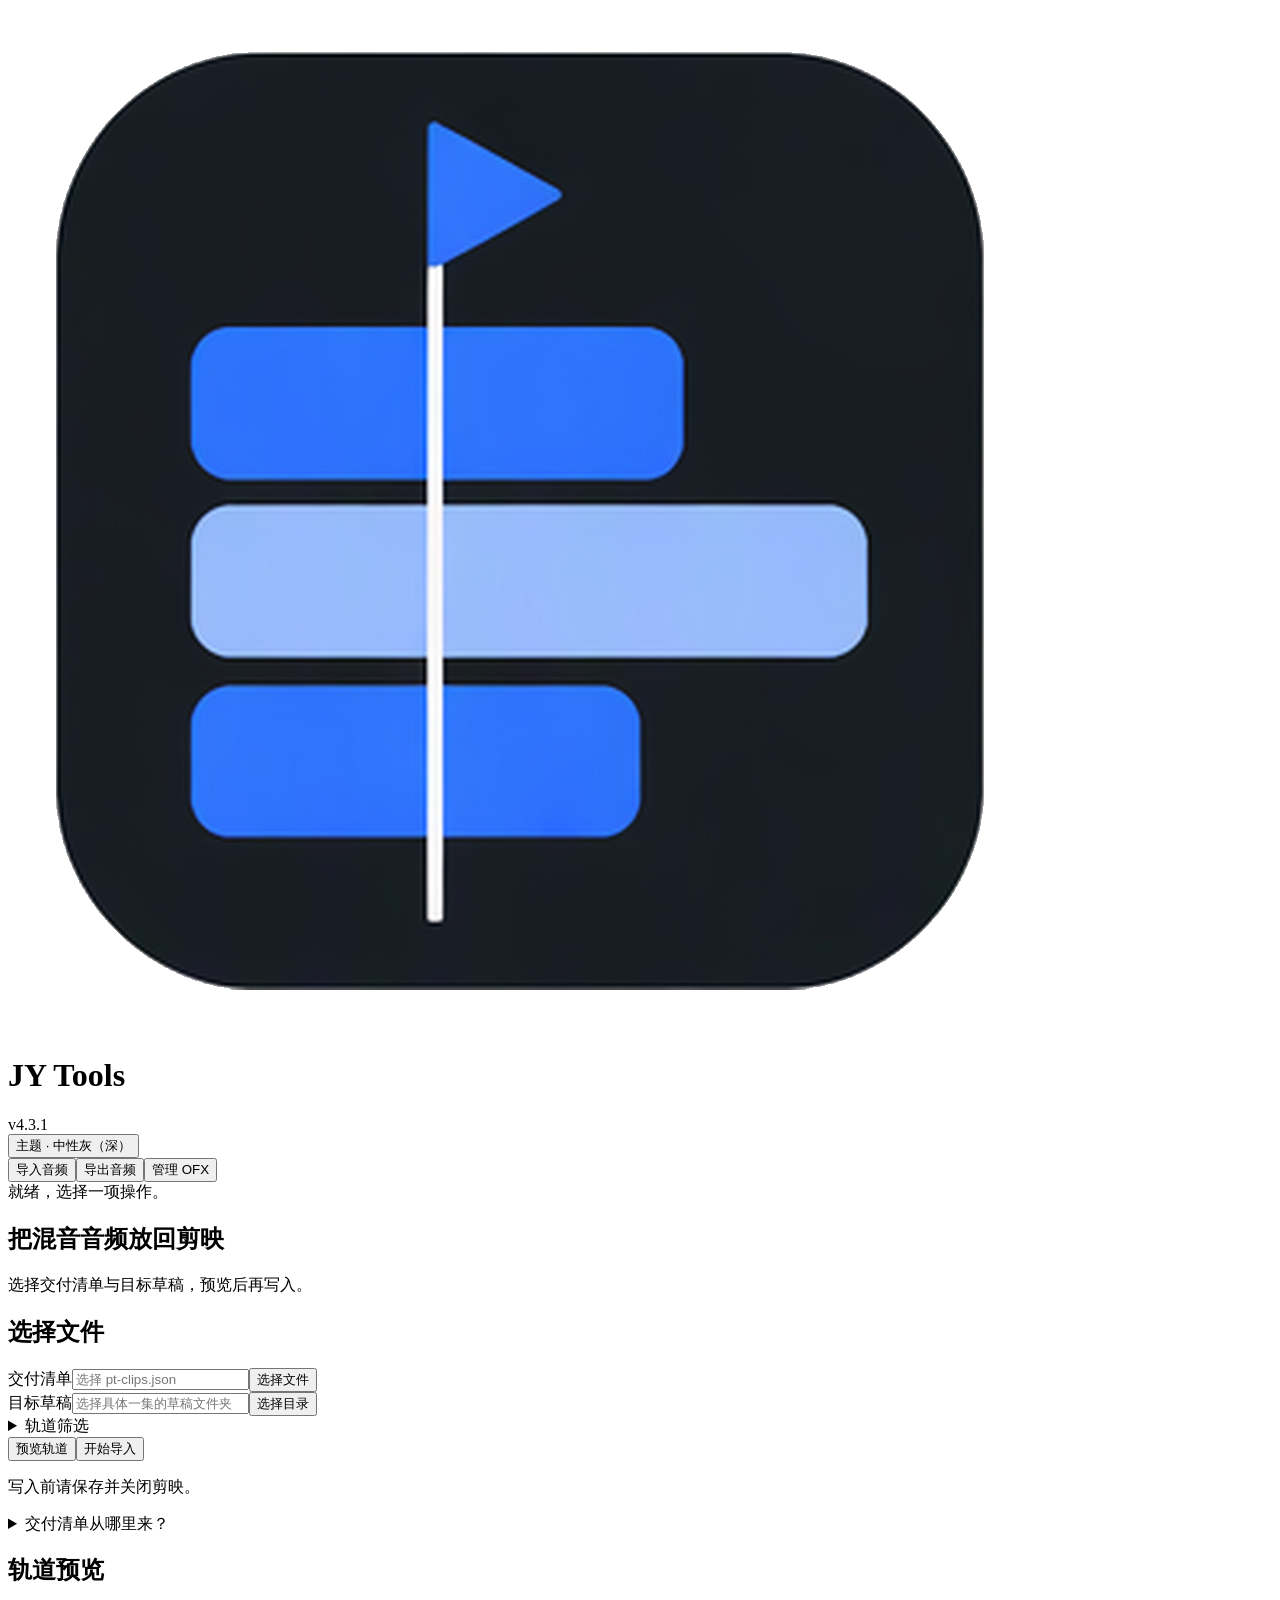
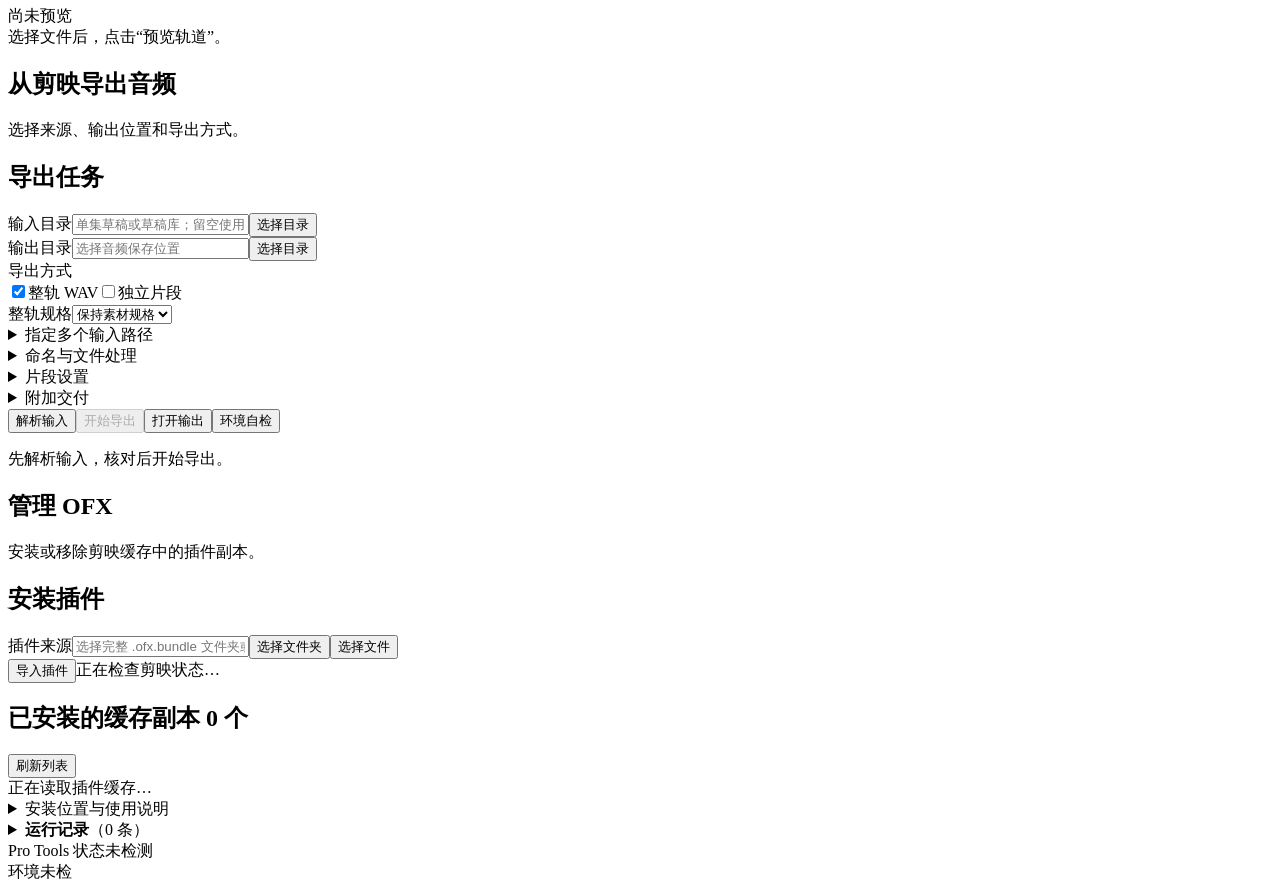
==== web/jy.html @ 899c9588 "chore: 应用内图标统一为 2026-11-11 新版 logo 资产" ====
<!DOCTYPE html>
<html lang="zh-CN" data-mode="dark" data-style="glass">
<head><meta charset="UTF-8"><meta name="viewport" content="width=device-width, initial-scale=1"><title>JY Tools</title>
<link rel="icon" href="assets/logos/j.ico"><link rel="stylesheet" href="assets/style.css"><link rel="stylesheet" href="assets/rename-apple.css"><link rel="stylesheet" href="assets/jy-workbench.css"></head>
<body class="re-apple-ui jy-calm-ui">
<div class="blob b1"></div><div class="blob b2"></div><div class="blob b3"></div>
<header class="hero"><img class="logo brand-mark" src="assets/logos/j.png" alt=""><h1>JY Tools</h1><span class="ver">v4.3.1</span><div class="spacer"></div><button type="button" class="mode-sw" id="modeSw">主题 · <span id="modeLabel">中性灰（深）</span></button></header>
<nav class="tabs naming-nav" aria-label="工具导航"><button type="button" class="tab on" id="tab-import">导入音频</button><button type="button" class="tab" id="tab-export">导出音频</button><span class="nav-gap spacer"></span><button type="button" class="tab auxiliary" id="tab-ofx">管理 OFX</button></nav>
<main>
<div class="task-status" id="taskStatus" role="status" aria-live="polite">就绪，选择一项操作。</div>
<div class="warn" id="warnBar" style="display:none">环境存在缺项，请展开运行记录查看自检结果。</div>
<section class="page on" id="page-import">
<div class="page-heading"><h2>把混音音频放回剪映</h2><p>选择交付清单与目标草稿，预览后再写入。</p></div>
<div class="cols jy-import-grid"><section class="card"><h2>选择文件</h2>
<div class="field"><label for="impJson">交付清单</label><input type="text" id="impJson" placeholder="选择 pt-clips.json"><button class="btn ghost sm" id="impBrowseJson">选择文件</button></div>
<div class="field"><label for="impDraft">目标草稿</label><input type="text" id="impDraft" placeholder="选择具体一集的草稿文件夹"><button class="btn ghost sm" id="impBrowseDraft">选择目录</button></div>
<details class="jy-options"><summary>轨道筛选</summary><div class="field"><label for="impOnly">指定轨道</label><input type="text" id="impOnly" placeholder="留空导入全部；多个轨名用逗号分隔"></div><label class="check"><input type="checkbox" id="impKeepAux"><span>同时导入辅助轨</span></label></details>
<div class="action-toolbar"><button class="btn ghost" id="btnImpPreview">预览轨道</button><button class="btn primary" id="btnImpRun">开始导入</button></div>
<p class="note">写入前请保存并关闭剪映。</p>
<details class="jy-help"><summary>交付清单从哪里来？</summary><p>在 Pro Tools 工具箱生成交付包，使用其中的 pt-clips.json 和音频目录。这里读取已有清单，预览本身不要求 Pro Tools 在线。</p></details>
</section><section class="card"><h2>轨道预览</h2><div id="impInfo" class="note">尚未预览</div><div class="tbl-wrap" id="impTracks"><div class="empty">选择文件后，点击“预览轨道”。</div></div></section></div>
</section>
<section class="page" id="page-export">
<div class="page-heading"><h2>从剪映导出音频</h2><p>选择来源、输出位置和导出方式。</p></div>
<section class="card jy-export-form"><h2>导出任务</h2>
<div class="field"><label for="expInput">输入目录</label><input type="text" id="expInput" placeholder="单集草稿或草稿库；留空使用默认位置"><button class="btn ghost sm" id="expBrowseInput">选择目录</button></div>
<div class="field"><label for="expOut">输出目录</label><input type="text" id="expOut" placeholder="选择音频保存位置"><button class="btn ghost sm" id="expBrowseOut">选择目录</button></div>
<div class="field"><label>导出方式</label><div class="jy-mode-options"><label class="check"><input type="checkbox" id="mdTracks" checked><span>整轨 WAV</span></label><label class="check"><input type="checkbox" id="mdClips"><span>独立片段</span></label></div></div>
<div class="field" data-export-feature="tracks"><label for="expSpec">整轨规格</label><select id="expSpec"><option value="keep">保持素材规格</option></select></div>
<details class="jy-options"><summary>指定多个输入路径</summary><textarea id="expPaths" rows="3" aria-label="多个输入路径" placeholder="每行一个草稿文件夹或音视频文件；填写后优先使用这些路径"></textarea></details>
<details class="jy-options"><summary>命名与文件处理</summary>
<div class="field" data-export-feature="tracks"><label for="expTrackTpl">整轨命名</label><input type="text" id="expTrackTpl" value="{项目名}_{轨道名}"></div>
<div class="field"><label for="expRemarks">命名备注</label><input type="text" id="expRemarks" placeholder="可选，写入命名模板中的备注"></div>
<div class="field"><label for="expConflict">文件重名</label><select id="expConflict"><option value="rename">自动重命名，保留两份</option><option value="cover">覆盖同名文件</option><option value="skip">跳过</option></select></div>
<label class="check"><input type="checkbox" id="expVideoTracks" checked><span>提取视频原声</span></label><label class="check"><input type="checkbox" id="expSkipExisting"><span>跳过上轮已导出的草稿</span></label>
</details>
<details class="jy-options" data-export-feature="clips"><summary>片段设置</summary><div class="field"><label for="expFmt">音频格式</label><select id="expFmt"><option value="wav">WAV</option><option value="mp3">MP3</option></select><select id="expBitrate" aria-label="MP3码率"><option>320</option><option>256</option><option>192</option><option>128</option></select></div><div class="field"><label for="expClipType">素材分类</label><input type="text" id="expClipType" placeholder="自动判定，或填写 DX / FX / MX"></div><label class="check"><input type="checkbox" id="expDedupe" checked><span>同一素材的相同区段只输出一次</span></label></details>
<details class="jy-options"><summary>附加交付</summary><div data-export-feature="tracks"><label class="check"><input type="checkbox" id="expAaf"><span>同时生成 AAF</span></label><div class="field" data-export-feature="aaf"><label for="expAafMode">AAF媒体</label><select id="expAafMode"><option value="media">内嵌音频，并保留素材副本</option><option value="embed">内嵌音频，不保留额外副本</option></select></div><label class="check"><input type="checkbox" id="expSplit"><span>按视频片段分包</span></label><div class="field" data-export-feature="split"><label for="expSplitTpl">分包命名</label><input type="text" id="expSplitTpl" value="{视频名}"></div></div><label class="check"><input type="checkbox" id="expSubs"><span>导出字幕</span></label><p class="note">每个视频片段各一个包；不自动判定剧集边界。</p></details>
<div class="action-toolbar"><button class="btn ghost" id="btnPhase1">解析输入</button><button class="btn primary" id="btnExportRun" disabled>开始导出</button><span class="spacer"></span><button class="btn ghost sm" id="btnOpenOut">打开输出</button><button class="btn ghost sm" id="btnEnvCheck">环境自检</button></div><p class="note" id="exportHint">先解析输入，核对后开始导出。</p>
<div id="pendingBox" style="display:none"><h2>补充分包名称</h2><p id="pendingHint" class="note"></p><div id="pendingList"></div><button class="btn primary" id="btnPendingOk">确认名称并导出</button></div>
</section></section>
<section class="page" id="page-ofx"><div class="page-heading"><h2>管理 OFX</h2><p>安装或移除剪映缓存中的插件副本。</p></div>
<section class="card"><h2>安装插件</h2><div class="field"><label for="ofxSource">插件来源</label><input type="text" id="ofxSource" placeholder="选择完整 .ofx.bundle 文件夹或 .ofx 文件"><button class="btn ghost sm" id="ofxBrowseBundle">选择文件夹</button><button class="btn ghost sm" id="ofxBrowseFile">选择文件</button></div><div class="action-toolbar"><button class="btn primary" id="btnOfxInstall">导入插件</button><span class="note" id="ofxProcessState" role="status">正在检查剪映状态…</span></div></section>
<section class="card jy-plugin-section"><div class="jy-section-head"><h2>已安装的缓存副本 <span class="tag" id="ofxCount">0 个</span></h2><button class="btn ghost sm" id="btnOfxRefresh">刷新列表</button></div><div id="ofxList" class="jy-plugin-list"><div class="empty">正在读取插件缓存…</div></div><details class="jy-help"><summary>安装位置与使用说明</summary><p id="ofxRoot" class="jy-path"></p><button class="btn ghost sm" id="btnOfxOpenRoot">打开缓存目录</button><p>安装和删除前请保存并完全退出剪映。导入只复制插件，不运行插件代码；重启剪映后确认插件是否显示。若未显示，请使用剪映原生导入。</p><p>删除移入回收站，不删除源插件。已有工程中的对应效果可能提示缺失。</p></details></section></section>
<details class="logwrap jy-run-details" id="runDetails"><summary class="loghead"><b>运行记录</b><span class="cnt" id="logCnt">（0 条）</span></summary><div class="log" id="log"><div class="info">就绪。</div></div><div class="log-actions"><button class="btn ghost sm" id="btnClear">清空记录</button></div></details>
</main>
<footer class="status"><span id="ptStatusWrap"><span class="dot off" id="ptDot"></span><span id="ptText">Pro Tools 状态未检测</span></span><div class="spacer"></div><span class="badge" id="envBadge">环境未检</span></footer>
<dialog id="ofxDeleteDialog" aria-labelledby="ofxDeleteTitle"><h2 id="ofxDeleteTitle">移除插件？</h2><p id="ofxDeleteName"></p><p id="ofxDeletePath" class="jy-path"></p><p id="ofxDeleteSize" class="note"></p><p class="note">仅移除剪映缓存副本并移入回收站。已有工程中的该效果可能提示缺失。</p><div class="action-toolbar"><button class="btn ghost" id="ofxDeleteCancel">取消</button><button class="btn danger" id="ofxDeleteConfirm">移入回收站</button></div></dialog>
<div class="demo-tip" id="demoTip" style="display:none">浏览器预览 · 文件操作请使用 EXE</div>
<script src="js/i18n.js"></script><script src="js/preferences.js"></script><script src="js/jy.js"></script><script src="js/glass-tuner.js"></script>
</body></html>
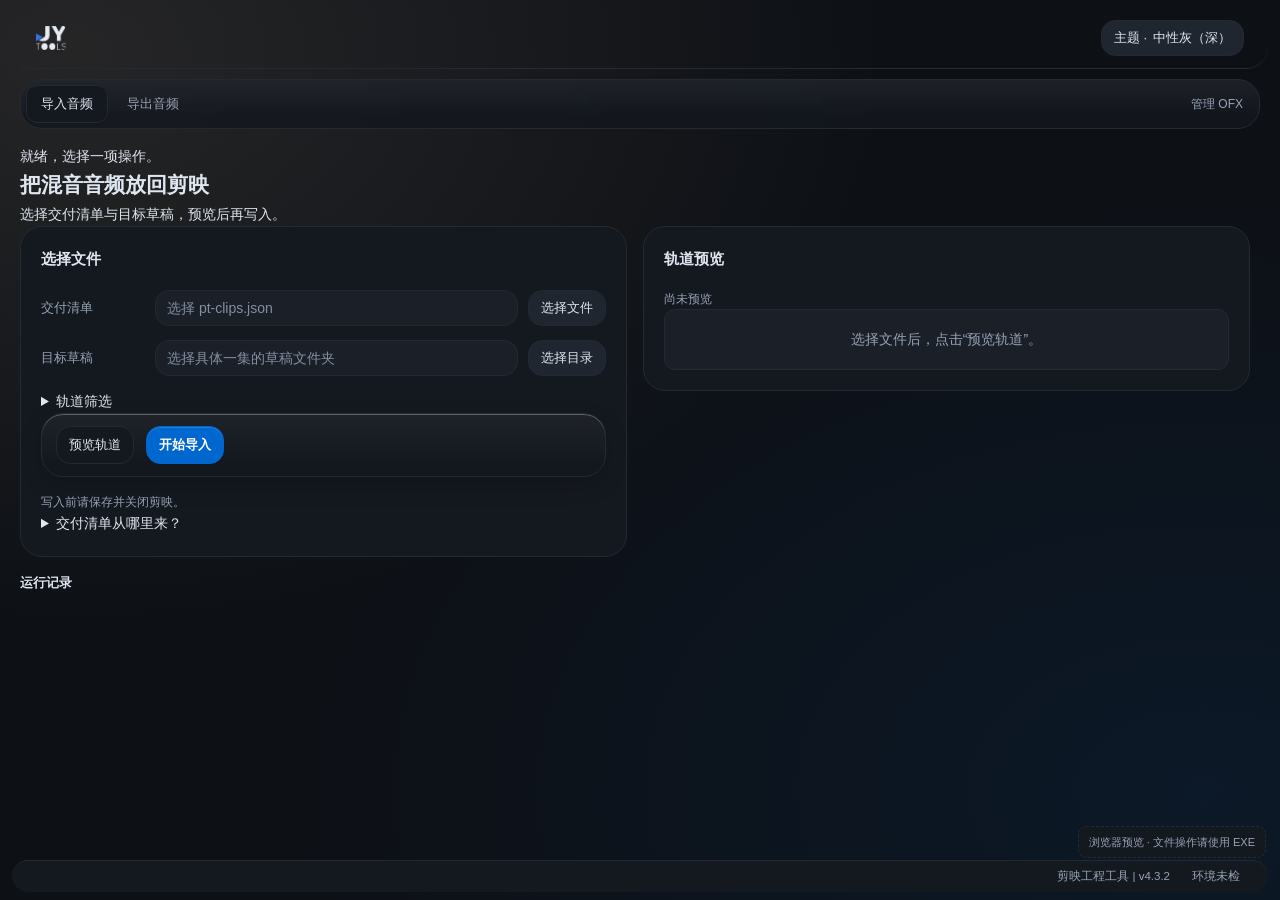
==== commit a3011698: "feat(web): 三工具页品牌与文案同步，shell/打包脚本更新" ====
--- a/web/jy.html
+++ b/web/jy.html
@@ -1,10 +1,10 @@
 <!DOCTYPE html>
 <html lang="zh-CN" data-mode="dark" data-style="glass">
-<head><meta charset="UTF-8"><meta name="viewport" content="width=device-width, initial-scale=1"><title>JY Tools</title>
-<link rel="icon" href="assets/logos/j.ico"><link rel="stylesheet" href="assets/style.css"><link rel="stylesheet" href="assets/rename-apple.css"><link rel="stylesheet" href="assets/jy-workbench.css"></head>
+<head><meta charset="UTF-8"><meta name="viewport" content="width=device-width, initial-scale=1"><title>剪映工程工具</title>
+<link rel="icon" href="assets/icons/jy/app.ico"><link rel="stylesheet" href="assets/style.css"><link rel="stylesheet" href="assets/rename-apple.css"><link rel="stylesheet" href="assets/jy-workbench.css"></head>
 <body class="re-apple-ui jy-calm-ui">
 <div class="blob b1"></div><div class="blob b2"></div><div class="blob b3"></div>
-<header class="hero"><img class="logo brand-mark" src="assets/logos/j.png" alt=""><h1>JY Tools</h1><span class="ver">v4.3.1</span><div class="spacer"></div><button type="button" class="mode-sw" id="modeSw">主题 · <span id="modeLabel">中性灰（深）</span></button></header>
+<header class="hero"><img class="logo brand-mark" src="assets/branding/brand.png" alt="JY Tools"><div class="spacer"></div><button type="button" class="mode-sw" id="modeSw">主题 · <span id="modeLabel">中性灰（深）</span></button></header>
 <nav class="tabs naming-nav" aria-label="工具导航"><button type="button" class="tab on" id="tab-import">导入音频</button><button type="button" class="tab" id="tab-export">导出音频</button><span class="nav-gap spacer"></span><button type="button" class="tab auxiliary" id="tab-ofx">管理 OFX</button></nav>
 <main>
 <div class="task-status" id="taskStatus" role="status" aria-live="polite">就绪，选择一项操作。</div>
@@ -44,7 +44,7 @@
 <section class="card jy-plugin-section"><div class="jy-section-head"><h2>已安装的缓存副本 <span class="tag" id="ofxCount">0 个</span></h2><button class="btn ghost sm" id="btnOfxRefresh">刷新列表</button></div><div id="ofxList" class="jy-plugin-list"><div class="empty">正在读取插件缓存…</div></div><details class="jy-help"><summary>安装位置与使用说明</summary><p id="ofxRoot" class="jy-path"></p><button class="btn ghost sm" id="btnOfxOpenRoot">打开缓存目录</button><p>安装和删除前请保存并完全退出剪映。导入只复制插件，不运行插件代码；重启剪映后确认插件是否显示。若未显示，请使用剪映原生导入。</p><p>删除移入回收站，不删除源插件。已有工程中的对应效果可能提示缺失。</p></details></section></section>
 <details class="logwrap jy-run-details" id="runDetails"><summary class="loghead"><b>运行记录</b><span class="cnt" id="logCnt">（0 条）</span></summary><div class="log" id="log"><div class="info">就绪。</div></div><div class="log-actions"><button class="btn ghost sm" id="btnClear">清空记录</button></div></details>
 </main>
-<footer class="status"><span id="ptStatusWrap"><span class="dot off" id="ptDot"></span><span id="ptText">Pro Tools 状态未检测</span></span><div class="spacer"></div><span class="badge" id="envBadge">环境未检</span></footer>
+<footer class="status"><div class="spacer"></div><span class="status-version">剪映工程工具 | v4.3.2</span><span class="badge" id="envBadge">环境未检</span></footer>
 <dialog id="ofxDeleteDialog" aria-labelledby="ofxDeleteTitle"><h2 id="ofxDeleteTitle">移除插件？</h2><p id="ofxDeleteName"></p><p id="ofxDeletePath" class="jy-path"></p><p id="ofxDeleteSize" class="note"></p><p class="note">仅移除剪映缓存副本并移入回收站。已有工程中的该效果可能提示缺失。</p><div class="action-toolbar"><button class="btn ghost" id="ofxDeleteCancel">取消</button><button class="btn danger" id="ofxDeleteConfirm">移入回收站</button></div></dialog>
 <div class="demo-tip" id="demoTip" style="display:none">浏览器预览 · 文件操作请使用 EXE</div>
 <script src="js/i18n.js"></script><script src="js/preferences.js"></script><script src="js/jy.js"></script><script src="js/glass-tuner.js"></script>
--- a/web/assets/style.css
+++ b/web/assets/style.css
@@ -0,0 +1,299 @@
+/* H v4.2.0: 制作结算台同源主题与液态玻璃，单一材质。 */
+:root[data-mode="dark"]{color-scheme:dark;--bg:#0d1015;--backdrop:#0d1015;--surface:#14181f;--border:#242a34;--fg:#dfe6f0;--dim:#97a3b6;--faint:#6b7788;--head:#14181f;--sel:#20262f;--log:#14181f;--input:#1a1f28;--accent:#b6bdc9;--accent-d:#b6bdc9;--accent-border:#b6bdc9;--blue:#b6bdc9;--red:#ef9696;--green:#93c9ae;--win-border:#242a34;--glow:#d8c3a8;--btn-primary-fg:#0d1015;}
+:root[data-mode="claude"]{color-scheme:light;--bg:#f2efe8;--backdrop:#f2efe8;--surface:#faf8f4;--border:#d8d1c6;--fg:#25231f;--dim:#575149;--faint:#575149;--head:#faf8f4;--sel:#f0ece5;--log:#faf8f4;--input:#f0ece5;--accent:#80523f;--accent-d:#80523f;--accent-border:#80523f;--blue:#80523f;--red:#ab4740;--green:#287a54;--win-border:#d8d1c6;--glow:#a8694c;--btn-primary-fg:#fff;}
+:root[data-mode="warm"]{color-scheme:dark;--bg:#201d1b;--backdrop:#201d1b;--surface:#292523;--border:#443c36;--fg:#ede5de;--dim:#b3a79d;--faint:#b3a79d;--head:#292523;--sel:#302b28;--log:#292523;--input:#302b28;--accent:#c7aa95;--accent-d:#c7aa95;--accent-border:#c7aa95;--blue:#c7aa95;--red:#ef9696;--green:#93c9ae;--win-border:#443c36;--glow:#c7aa95;--btn-primary-fg:#201d1b;}
+:root[data-mode="ocean"]{color-scheme:dark;--bg:#1a222b;--backdrop:#1a222b;--surface:#232c36;--border:#3c4856;--fg:#e5edf5;--dim:#a0afbf;--faint:#a0afbf;--head:#232c36;--sel:#29323c;--log:#232c36;--input:#29323c;--accent:#afc1d5;--accent-d:#afc1d5;--accent-border:#afc1d5;--blue:#afc1d5;--red:#ef9696;--green:#93c9ae;--win-border:#3c4856;--glow:#afc1d5;--btn-primary-fg:#1a222b;}
+
+:root{--radius:22px;--btn-radius:999px;--btn-border:0;--btn-primary-bg:var(--accent);--card-bg:var(--surface);--card-border:1px solid var(--border);--card-shadow:none;--glass-blur:6px;--material-opacity:82%;--material-radius:22px;--material-edge:color-mix(in srgb,var(--fg) 16%,transparent);--material-shine:rgba(255,255,255,.28);--material-shade:rgba(10,18,30,.18);--material-shadow:inset 0 1px 0 var(--material-shine),inset 0 -1px 0 var(--material-shade),0 8px 24px rgba(0,0,0,.12);--material-clear:color-mix(in srgb,var(--surface) var(--material-opacity),transparent);--glass-blob-display:none}
+:root[data-mode="claude"]{--material-shine:rgba(255,255,255,.86);--material-shade:rgba(92,78,58,.10)}
+* { box-sizing:border-box; margin:0; padding:0; }
+html, body { height:100%; }
+body {
+  /* 09-30 阶段 0 修复：原来一行写两个颜色值 `var(--backdrop) var(--bg)`，
+     违反 CSS 简写规范（一行只能一个颜色值）→ 整条声明被浏览器丢弃，
+     body 一直是纯白 → 玻璃卡片糊在白底上完全看不出效果。 */
+  background:var(--backdrop); color:var(--fg);
+  font:15px/1.65 "Microsoft YaHei UI","Microsoft YaHei","Segoe UI",sans-serif;
+  display:flex; flex-direction:column; overflow:hidden;
+  transition:none;
+}
+.blob { display:var(--glass-blob-display, none); opacity:var(--blob-opacity, 1);
+        position:fixed; border-radius:50%;
+        filter:blur(42px); pointer-events:none; z-index:0; }
+.blob.b1 { width:240px; height:240px; top:6%; left:4%; background:var(--blob1); }
+.blob.b2 { width:200px; height:200px; top:40%; right:2%; background:var(--blob2); }
+.blob.b3 { width:220px; height:220px; bottom:-6%; left:30%; background:var(--blob3); }
+
+/* ① 头部卡 54px */
+header.hero { position:relative; z-index:1; display:flex; align-items:center; gap:12px;
+  height:54px; padding:0 16px; background:var(--head);
+  border-bottom:2px solid var(--accent); flex:none; }
+.hero .logo { width:30px; height:30px; border-radius:calc(var(--radius) / 2); background:var(--accent);
+  display:grid; place-items:center; color:var(--btn-primary-fg); font-weight:700; font-size:14px; }
+.hero h1 { font-size:16px; font-weight:700; letter-spacing:.3px; }
+.hero .ver { color:var(--dim); font-size:11.5px; margin-left:8px; }
+.hero .spacer { flex:1; }
+.seg { display:flex; border:1px solid var(--border); border-radius:calc(var(--btn-radius) + 2px);
+       overflow:hidden; background:var(--input); }
+.seg button { border:0; background:transparent; color:var(--dim); cursor:pointer;
+  padding:5px 12px; font:12px/1.4 inherit; transition:.15s; }
+.seg button.on { background:var(--accent); color:var(--btn-primary-fg); font-weight:600; }
+.seg button:not(.on):hover { color:var(--fg); background:var(--sel); }
+.mode-sw { display:flex; align-items:center; gap:6px; font-size:12px; color:var(--dim); cursor:pointer;
+  border:1px solid var(--border); border-radius:calc(var(--btn-radius) + 2px); padding:5px 10px; background:var(--input); }
+.mode-sw:hover { color:var(--fg); }
+
+/* ② 页签行 */
+nav.tabs { position:relative; z-index:1; display:flex; gap:4px; padding:8px 16px 0; flex:none; }
+nav.tabs .tab { padding:7px 16px; font-size:13px; color:var(--dim); cursor:pointer;
+  border:1px solid transparent; border-bottom:0; border-radius:calc(var(--radius) + 2px) calc(var(--radius) + 2px) 0 0; user-select:none; }
+nav.tabs .tab.on { background:var(--surface); color:var(--fg); font-weight:600;
+  border-color:var(--border); position:relative; top:1px; }
+nav.tabs .tab:not(.on):not(.lock):hover { color:var(--fg); background:var(--sel); }
+
+/* 主区 */
+main { position:relative; z-index:1; flex:1; overflow:auto; padding:14px 16px; }
+.page { display:none; } .page.on { display:block; }
+.warn { display:flex; align-items:center; gap:8px; background:#f6e3b4; color:#6b5310;
+  border:1px solid #e3c97a; border-radius:var(--radius); padding:8px 12px; margin-bottom:12px; font-size:12.5px; }
+:root:not([data-mode="claude"]) .warn { background:#3a3013; color:#e0c070; border-color:#5a4a1e; }
+.cols { display:grid; grid-template-columns:1.35fr 1fr; gap:14px; align-items:start; }
+.cols.eq { grid-template-columns:1fr 1fr; }
+.card { background:var(--card-bg); border:var(--card-border); border-radius:var(--radius);
+  box-shadow:var(--card-shadow); padding:14px 16px; position:relative; overflow:hidden; }
+.card h2 { font-size:14px; margin-bottom:10px; display:flex; align-items:center; gap:8px; }
+.card h2 .tag { font-size:10.5px; color:var(--faint); font-weight:400; }
+
+:root[data-style="glass"] .card { backdrop-filter:blur(var(--glass-blur, 10px)); -webkit-backdrop-filter:blur(var(--glass-blur, 10px)); }
+.inner { background:var(--input); border:1px solid var(--border); border-radius:calc(var(--radius) / 1.5); padding:10px 12px; }
+.field { display:flex; align-items:center; gap:10px; margin:10px 0; }
+.field label { width:110px; text-align:right; color:var(--dim); font-size:12.5px; flex:none; }
+.field input[type=text], .field select, .field textarea { flex:1; background:var(--input); color:var(--fg);
+  border:1px solid var(--border); border-radius:calc(var(--radius) / 1.5); padding:7px 10px;
+  font:12.5px/1.4 inherit; outline:none; min-width:0; }
+.field input[type=text]:focus, .field textarea:focus { border-color:var(--accent); }
+.field textarea { resize:vertical; font-family:inherit; }
+.btn { border:var(--btn-border); border-radius:var(--btn-radius); cursor:pointer;
+  padding:8px 16px; font:13px/1.4 inherit; transition:.15s; }
+.btn.primary { background:var(--btn-primary-bg); color:var(--btn-primary-fg); font-weight:600; }
+
+.btn.primary:hover { filter:brightness(1.07); }
+.btn.primary:active { transform:translateY(1px); }
+.btn.primary:disabled { opacity:.45; cursor:not-allowed; filter:none; }
+.btn.ghost { background:var(--input); color:var(--fg); border:1px solid var(--border); }
+.btn.ghost:hover { background:var(--sel); }
+.btn.danger { background:transparent; color:var(--red); border:1.5px solid var(--red); }
+.btn.sm { padding:5px 12px; font-size:12px; }
+.steps { counter-reset:s; }
+.steps li { list-style:none; counter-increment:s; display:flex; gap:8px; margin:6px 0; font-size:12.5px; color:var(--dim); }
+.steps li::before { content:counter(s); flex:none; width:18px; height:18px; border-radius:50%;
+  background:var(--accent); color:var(--btn-primary-fg); font-size:11px; display:grid; place-items:center; margin-top:2px; }
+.check { display:flex; align-items:center; gap:8px; margin:6px 0; font-size:12.5px; color:var(--dim); cursor:pointer; }
+.modes { display:grid; grid-template-columns:1fr 1fr; gap:4px; }
+.note { font-size:11.5px; color:var(--faint); margin-top:8px; }
+
+/* 表格（导出源列表 / 档案库 / re 页裸 table） */
+table.grid, .tbl-wrap table { width:100%; border-collapse:collapse; font-size:12.5px; }
+table.grid th, .tbl-wrap table th { text-align:left; color:var(--dim); font-weight:600; padding:6px 8px;
+  border-bottom:1px solid var(--border); white-space:nowrap; }
+table.grid td, .tbl-wrap table td { padding:5px 8px; border-bottom:1px solid var(--border); }
+table.grid tr:hover td, .tbl-wrap table tr:hover td { background:var(--sel); }
+table.grid tr.sel td { background:var(--sel); }
+/* 轨道/条目行（jy 页轨道预览等） */
+.trow { padding:6px 10px; font-size:12.5px; border-bottom:1px solid var(--border); }
+.trow:hover { background:var(--sel); }
+/* 计划表行状态（re 页 renderPlan 的 err/dim/ok） */
+.tbl-wrap tr.err td { color:var(--red); }
+.tbl-wrap tr.dim td { color:var(--faint); }
+.tbl-wrap tr.ok td { color:var(--fg); }
+.tbl-wrap { border:1px solid var(--border); border-radius:calc(var(--radius) / 1.5);
+  overflow:auto; max-height:300px; background:var(--input); }
+.search { background:var(--input); color:var(--fg); border:1px solid var(--border);
+  border-radius:calc(var(--radius) / 1.5); padding:6px 10px; font:12.5px/1.4 inherit; outline:none; width:220px; }
+.search:focus { border-color:var(--accent); }
+.empty { color:var(--faint); font-size:12.5px; padding:18px; text-align:center; }
+
+/* 日志区 */
+.logwrap { margin-top:14px; }
+.loghead { display:flex; align-items:center; gap:10px; margin-bottom:6px; }
+.loghead b { font-size:12.5px; }
+.loghead .cnt { color:var(--faint); font-size:11.5px; }
+.loghead .spacer { flex:1; }
+.log { background:var(--log); border:1px solid var(--border); border-radius:calc(var(--radius) / 1.5);
+  height:150px; overflow:auto; padding:8px 10px; font:11.5px/1.7 Consolas,"Courier New",monospace; color:var(--dim); }
+.log .ok { color:var(--green); } .log .err { color:var(--red); } .log .info { color:var(--blue); }
+.log-actions { display:flex; gap:8px; margin-top:8px; }
+
+/* 状态条 */
+footer.status { position:relative; z-index:1; flex:none; display:flex; align-items:center; gap:14px;
+  height:30px; padding:0 16px; background:var(--head); border-top:1px solid var(--border);
+  font-size:11.5px; color:var(--dim); }
+.dot { width:8px; height:8px; border-radius:50%; background:var(--faint); display:inline-block; margin-right:5px; }
+.dot.on { background:var(--green); } .dot.off { background:var(--red); }
+footer .spacer { flex:1; }
+footer .badge { background:var(--accent); color:var(--btn-primary-fg); border-radius:calc(var(--btn-radius) + 2px);
+  padding:2px 8px; font-size:10.5px; }
+footer .badge.bad { background:var(--red); }
+footer .status-version { color:var(--dim); font-size:11.5px; font-variant-numeric:tabular-nums; white-space:nowrap; }
+
+.demo-tip { position:fixed; right:14px; bottom:42px; z-index:9; font-size:11px; color:var(--faint);
+  background:var(--surface); border:1px dashed var(--border); border-radius:8px; padding:6px 10px; }
+@media (max-width: 900px) { .cols, .cols.eq { grid-template-columns:1fr; } }
+
+/* ═══ 玻璃微调面板（阶段 0.5 · glass-tuner.js）═══
+   按钮插在顶栏 modeSw 旁，只在玻璃档显示（body.gt-on 由 JS 控制）； */
+.gt-btn { display:none; align-items:center; gap:6px; font-size:12px; color:var(--dim); cursor:pointer;
+  border:1px solid var(--border); border-radius:calc(var(--btn-radius) + 2px); padding:5px 10px;
+  background:var(--input); user-select:none; }
+.gt-btn:hover { color:var(--fg); }
+body.gt-on .gt-btn { display:flex; }
+.gt-panel { display:none; position:fixed; top:64px; right:14px; z-index:61; width:280px;
+  background:var(--surface); border:1px solid var(--border); border-radius:var(--radius);
+  box-shadow:0 10px 34px rgba(0,0,0,0.22); overflow:hidden; }
+body.gt-on .gt-panel.open { display:block; }
+.gt-head { display:flex; align-items:center; justify-content:space-between; padding:9px 12px;
+  background:var(--head); cursor:move; user-select:none; }
+.gt-head b { font-size:12.5px; }
+.gt-close { cursor:pointer; color:var(--dim); padding:0 4px; }
+.gt-close:hover { color:var(--fg); }
+.gt-body { padding:6px 12px 12px; }
+.gt-row { display:block; font-size:11.5px; color:var(--dim); margin:9px 0 2px; }
+.gt-row .gt-val { float:right; color:var(--fg); font-weight:600; }
+.gt-row input[type=range] { width:100%; accent-color:var(--accent); margin-top:3px; }
+.gt-switches { display:flex; gap:12px; margin:10px 0 2px; font-size:11.5px; color:var(--dim); flex-wrap:wrap; }
+.gt-switches label { display:flex; align-items:center; gap:4px; cursor:pointer; }
+.gt-switches input { accent-color:var(--accent); }
+.gt-actions { display:flex; gap:8px; margin-top:10px; }
+.gt-actions button { flex:1; border:1px solid var(--border); background:var(--input); color:var(--fg);
+  border-radius:calc(var(--radius) / 1.5); padding:6px 0; font:11.5px/1.3 inherit; cursor:pointer; }
+.gt-actions button:hover { background:var(--sel); }
+.gt-actions .gt-pri { background:var(--accent); border-color:var(--accent-border); color:var(--btn-primary-fg); font-weight:600; }
+.gt-actions .gt-pri:hover { background:var(--accent-d); }
+.gt-note { font-size:10.5px; color:var(--faint); margin-top:8px; }
+.gt-note b { color:var(--dim); }
+
+/* ═══ 通用小窗（B2：被剔除轨道 / 多视频选择）═══ */
+.modal-mask { position:fixed; inset:0; z-index:70; background:rgba(0,0,0,0.35);
+  display:flex; align-items:center; justify-content:center; }
+.modal { background:var(--surface); border:1px solid var(--border); border-radius:var(--radius);
+  box-shadow:0 16px 44px rgba(0,0,0,0.30); width:470px; max-width:92vw; max-height:80vh;
+  display:flex; flex-direction:column; overflow:hidden; }
+.modal .m-head { display:flex; justify-content:space-between; align-items:center;
+  padding:10px 14px; background:var(--head); font-weight:600; font-size:13px; }
+.modal .m-head .m-close { cursor:pointer; color:var(--dim); font-weight:400; }
+.modal .m-head .m-close:hover { color:var(--fg); }
+.modal .m-body { padding:10px 14px; overflow:auto; font-size:12.5px; }
+.modal .m-foot { display:flex; gap:8px; justify-content:flex-end; padding:10px 14px;
+  border-top:1px solid var(--border); }
+.m-row { display:flex; align-items:center; gap:8px; padding:6px 2px;
+  border-bottom:1px solid var(--border); }
+.m-row:last-child { border-bottom:0; }
+.m-row .m-name { flex:1; overflow:hidden; text-overflow:ellipsis; white-space:nowrap; }
+.m-row .m-sub { color:var(--faint); font-size:11px; flex:none; }
+
+/* 2026-10-12：材质控制与阅读底分离，参数可控、输入和日志稳定。 */
+input,select,textarea,button{font-family:inherit;font-size:14px}
+.field label,.check,.steps li,.note,.empty,.gt-row,.gt-switches,.gt-note,.gt-head b,.gt-actions button{font-size:14px}
+.note,.gt-note,.empty{color:var(--dim)}
+.log{font-size:13px;background:var(--log);backdrop-filter:none}
+.tbl-wrap{background:var(--input);backdrop-filter:none}
+.gt-panel{width:min(340px,calc(100vw - 16px));max-height:calc(100dvh - 16px);overflow:auto}
+.gt-head{position:sticky;top:0;z-index:1;touch-action:none}
+.gt-close{border:0;background:transparent;font:inherit;padding:3px 7px}
+.gt-btn{font-family:inherit}.gt-actions button{font-family:inherit;line-height:1.4}
+button:focus-visible,input:focus-visible,select:focus-visible,textarea:focus-visible{outline:2px solid var(--accent);outline-offset:3px}
+main,.tbl-wrap,.log,.gt-panel{scrollbar-width:thin;scrollbar-color:var(--dim) transparent}
+main::-webkit-scrollbar,.tbl-wrap::-webkit-scrollbar,.log::-webkit-scrollbar,.gt-panel::-webkit-scrollbar{width:8px;height:8px}
+main::-webkit-scrollbar-thumb,.tbl-wrap::-webkit-scrollbar-thumb,.log::-webkit-scrollbar-thumb,.gt-panel::-webkit-scrollbar-thumb{background:var(--dim);border-radius:999px;border:2px solid transparent;background-clip:padding-box}
+main::-webkit-scrollbar-corner,.tbl-wrap::-webkit-scrollbar-corner,.log::-webkit-scrollbar-corner{background:transparent}
+:root[data-style="glass"] body.reduce-material .card{background:var(--surface);backdrop-filter:none;-webkit-backdrop-filter:none}
+:root[data-style="glass"] body.reduce-material header.hero,:root[data-style="glass"] body.reduce-material footer{background:var(--surface)}
+body.reduce-material .blob{display:none}
+@media(prefers-reduced-motion:reduce){*,*::before,*::after{transition:none!important;animation:none!important;scroll-behavior:auto!important}}
+@supports not (backdrop-filter:blur(1px)){:root[data-style="glass"] .card{background:var(--surface)}}
+header.hero,footer{background:var(--bar-bg,var(--head))}
+.card h2 .tag{color:var(--dim)}
+
+/* 结算工作台：悬浮操作层、稳定内容层；参数直接连接最终组件。 */
+:root[data-style="glass"] body{background:var(--backdrop);background-image:radial-gradient(ellipse at 6% 6%,color-mix(in srgb,var(--glow) var(--material-glow-primary,12%),transparent),transparent 48%),radial-gradient(ellipse at 94% 88%,color-mix(in srgb,var(--accent) var(--material-glow-secondary,10%),transparent),transparent 55%);background-attachment:fixed}
+header.hero,nav.tabs,footer.status{background:linear-gradient(145deg,var(--material-shine),transparent 32%,var(--material-shade)),var(--material-clear);border:1px solid var(--material-edge);box-shadow:var(--material-shadow);backdrop-filter:blur(var(--glass-blur)) saturate(115%);-webkit-backdrop-filter:blur(var(--glass-blur)) saturate(115%);border-radius:var(--material-radius)}
+header.hero{height:auto;min-height:58px;margin:8px 12px 4px;padding:10px 16px;flex-wrap:wrap;gap:8px}
+.hero h1{font-size:20px;font-weight:650}.hero .logo{background:transparent;color:var(--fg);width:26px}.hero .ver{font-size:12px}
+nav.tabs{margin:4px 12px;padding:6px;gap:6px;align-items:center;flex-wrap:wrap;z-index:5;box-shadow:inset 0 1px 0 var(--material-shine)}
+nav.tabs .tab{border-radius:999px;border:1px solid transparent;top:0;padding:8px 16px;font:14px/1.4 inherit;background:transparent;display:flex;align-items:center;gap:8px;min-height:38px}
+nav.tabs .tab.on{background:var(--accent);color:var(--btn-primary-fg);border-color:var(--accent);top:0}
+footer.status{margin:0 12px 8px;min-height:32px;height:auto;padding:5px 14px;flex-wrap:wrap}
+.icon{display:inline-block;width:18px;height:18px;flex:none;vertical-align:-3px;stroke:currentColor;stroke-width:1.7;fill:none;stroke-linecap:round;stroke-linejoin:round}
+main{padding:10px 12px;min-height:0;scrollbar-gutter:stable}
+.cols,.cols.eq{grid-template-columns:minmax(0,1fr) minmax(0,1fr);gap:12px}
+.cols>.card{min-width:0}.card{padding:16px;border-radius:var(--material-radius);background:color-mix(in srgb,var(--surface) 96%,transparent)}
+:root[data-style="glass"] .card{backdrop-filter:none;-webkit-backdrop-filter:none}
+.card h2{font-size:16px;flex-wrap:wrap}.card h2 .tag{font-size:12px;line-height:1.5}
+.field{flex-wrap:wrap;gap:8px}.field label{text-align:left;width:96px;font-size:14px}
+.field input[type=text],.field select,.field textarea{font:14px/1.4 inherit;padding:9px 12px;min-width:80px;border-radius:999px}.field textarea{border-radius:14px}
+.btn,.btn.sm,.mode-sw,.gt-btn{font:14px/1.4 inherit;border-radius:999px;padding:8px 14px;min-height:36px}
+.btn.ghost,.mode-sw,.gt-btn{background:linear-gradient(155deg,var(--material-shine),transparent 52%),var(--material-clear);color:var(--fg);border:1px solid var(--material-edge);box-shadow:inset 0 1px 0 var(--material-shine)}
+.btn.primary{background:var(--accent);color:var(--btn-primary-fg)}
+.tbl-wrap,.inner,.log{border-radius:16px}.tbl-wrap table{font-size:14px}.tbl-wrap th,.tbl-wrap td{padding:8px 10px}
+input[type=checkbox]{accent-color:var(--accent);width:16px;height:16px;flex:none}
+.note{font-size:13px}.log{height:110px}.loghead>span:last-child{display:none}
+.gt-panel{width:min(380px,calc(100vw - 16px));max-height:calc(100dvh - 80px);border-radius:22px;box-shadow:inset 0 1px 0 var(--material-shine),0 18px 52px rgba(0,0,0,.22)}
+.gt-head{padding:12px 16px}.gt-body{padding:8px 16px 16px}.gt-actions .gt-pri{color:var(--btn-primary-fg)}
+.gt-row{color:var(--fg);margin-top:14px}.gt-note{line-height:1.65}.appearance-select{width:100%;margin-top:8px;padding:8px 12px;color:var(--fg);background:var(--input);border:1px solid var(--border);border-radius:999px}
+.more-tools{position:relative;margin-left:4px}.more-tools>summary{list-style:none;cursor:pointer;border-radius:999px;padding:8px 16px;min-height:38px}.more-tools>summary::-webkit-details-marker{display:none}
+.more-menu{position:absolute;top:calc(100% + 8px);left:0;width:300px;padding:8px;background:var(--surface);border:1px solid var(--border);border-radius:20px;box-shadow:0 12px 32px rgba(0,0,0,.24);z-index:20}
+.more-menu .tab{width:100%;flex-wrap:wrap;justify-content:flex-start}.more-menu small{width:100%;font-size:12px;color:var(--dim);text-align:left;padding-left:26px}.more-menu .tab.on small{color:inherit}
+.quick-rules{display:flex;flex-wrap:wrap;gap:8px;margin-bottom:12px;align-items:center}.quick-rules span{font-size:13px;color:var(--dim)}
+.save-status{font-size:12px;color:var(--dim);max-width:260px}.save-status.error{color:var(--red)}
+.gt-theme-label{display:block;font-size:14px;margin:8px 0 12px}
+body.reduce-material header.hero,body.reduce-material nav.tabs,body.reduce-material footer.status{background:var(--surface);backdrop-filter:none;-webkit-backdrop-filter:none}
+body.reduce-material{background-image:none!important}
+body.solid-bars header.hero,body.solid-bars footer.status{background:var(--surface);backdrop-filter:none;-webkit-backdrop-filter:none}
+@media(max-width:1100px){.cols,.cols.eq{grid-template-columns:minmax(0,1fr)}.field label{width:100px}.hero .save-status{width:100%;max-width:none}.hero h1{font-size:18px}}
+@media(max-width:600px){.hero .ver{display:none}.field label{width:100%;text-align:left}.more-menu{position:fixed;left:12px;right:12px;top:140px;width:auto}nav.tabs .tab{padding:8px 12px}.card{padding:12px}.gt-panel{top:8px!important;max-height:calc(100dvh - 16px)}}
+@supports not(backdrop-filter:blur(1px)){header.hero,nav.tabs,footer.status{background:var(--surface)}}
+
+/* Letter-mark family P/J/R; English labels wrap at narrow widths. */
+.hero .brand-mark{height:36px;width:auto;object-fit:contain;background:transparent;border-radius:0;display:block}
+html[lang="en"] .field label{width:126px;overflow-wrap:anywhere}
+html[lang="en"] .more-menu{width:340px}
+html[lang="en"] .gt-panel{width:min(400px,calc(100vw - 16px))}
+@media(max-width:600px){html[lang="en"] .field label{width:100%}html[lang="en"] .more-menu{width:auto}}
+
+/* Rename tool: two tasks and three always visible supporting entries. */
+.naming-nav .nav-gap{flex:1;min-width:16px}.naming-nav .tab.auxiliary{font-size:12px;padding:7px 10px;min-height:36px;color:var(--dim)}
+.naming-nav .tab.auxiliary.on{color:var(--btn-primary-fg)}
+.format-fields,.format-presets{display:flex;flex-wrap:wrap;gap:6px;margin:6px 0 12px;align-items:center}
+.format-fields .btn{font-size:11px;padding:4px 9px;min-height:28px}.legacy-formats{margin-top:12px}.legacy-formats summary{cursor:pointer;font-size:13px;color:var(--dim)}
+.naming-nav~main code{overflow-wrap:anywhere}.naming-nav~main h3{font-size:13px;margin:16px 0 8px}.naming-nav~main .inner{margin:8px 0;overflow-wrap:anywhere}
+@media(max-width:760px){.naming-nav .nav-gap{flex-basis:100%;height:0;min-width:0}.naming-nav .tab.auxiliary{flex:1;justify-content:center}.naming-nav~main .field label{width:100%;text-align:left}}
+
+.naming-nav~main .field:has(#ftTplRoot) label,.naming-nav~main .field:has(#ftProjectFormat) label,.naming-nav~main .field:has(#ftEpFormat) label,.naming-nav~main .field:has(#cfgProjectFormat) label,.naming-nav~main .field:has(#cfgEpisodeFormat) label{width:100%;text-align:left}
+
+/* Task actions stay at the top of the scrolling work area. */
+.naming-nav~main .action-toolbar{position:sticky;top:0;z-index:8;display:flex;align-items:center;gap:12px;flex-wrap:wrap;padding:10px 12px;margin:0 0 14px;background:var(--surface);border:1px solid var(--border);border-radius:16px;box-shadow:0 3px 10px rgba(0,0,0,.12)}
+.naming-nav~main .action-buttons{display:flex;gap:8px;flex-wrap:wrap;align-items:center}
+.naming-nav~main .toolbar-hint{font-size:12px;color:var(--dim)}
+.naming-nav~main .project-details{padding:10px 12px;margin-bottom:12px;border:1px solid var(--border);border-radius:12px}
+.naming-nav~main .project-details summary{cursor:pointer;font-size:13px;color:var(--dim)}
+.naming-nav~main .project-details[open] summary{margin-bottom:10px;color:var(--fg)}
+.naming-nav~main .action-toolbar .btn{min-height:38px}
+
+.naming-nav~main .setting-fold{border:1px solid var(--border);border-radius:12px;padding:10px 12px;margin:10px 0}
+.naming-nav~main .setting-fold>summary{display:flex;align-items:center;gap:10px;cursor:pointer;font-size:13px;list-style:none}
+.naming-nav~main .setting-fold>summary::before{content:'▸';color:var(--dim);flex:none}
+.naming-nav~main .setting-fold[open]>summary::before{content:'▾'}
+.naming-nav~main .setting-fold[open]>summary{margin-bottom:12px}
+.naming-nav~main .fold-value{margin-left:auto;flex:1;min-width:0;color:var(--dim);text-align:right;white-space:nowrap;text-overflow:ellipsis;overflow:hidden;max-width:60%}
+@media(max-width:700px){.naming-nav~main .fold-value{max-width:50%;font-size:11px}}
+
+/* Rename task chrome follows the glass tuner, including selected controls. */
+:root[data-style="glass"] body:not(.reduce-material):not(.solid-bars) .naming-nav~main .action-toolbar{background:linear-gradient(145deg,var(--material-shine),transparent 32%,var(--material-shade)),var(--material-clear);border-color:var(--material-edge);box-shadow:var(--material-shadow);backdrop-filter:blur(var(--glass-blur)) saturate(115%);-webkit-backdrop-filter:blur(var(--glass-blur)) saturate(115%)}
+:root[data-style="glass"] body:not(.reduce-material):not(.solid-bars) :is(.naming-nav .tab.on,.naming-nav~main .action-toolbar .btn.primary){background:linear-gradient(155deg,var(--material-shine),transparent 52%),color-mix(in srgb,var(--accent) calc(var(--material-opacity) * .30),transparent);color:var(--fg);border:1px solid color-mix(in srgb,var(--accent) 55%,transparent);box-shadow:inset 0 1px 0 var(--material-shine);backdrop-filter:blur(var(--glass-blur));-webkit-backdrop-filter:blur(var(--glass-blur))}
+:root[data-style="glass"] body.solid-bars nav.naming-nav{background:var(--surface);backdrop-filter:none;-webkit-backdrop-filter:none}
+
+/* Rename appearance popup uses the same glass scale in every theme. */
+:root[data-style="glass"] body:not(.reduce-material):has(.naming-nav) .gt-panel{background:linear-gradient(145deg,var(--material-shine),transparent 32%,var(--material-shade)),var(--material-clear);border-color:var(--material-edge);box-shadow:var(--material-shadow);backdrop-filter:blur(var(--glass-blur)) saturate(115%);-webkit-backdrop-filter:blur(var(--glass-blur)) saturate(115%)}
+:root[data-style="glass"] body:not(.reduce-material):has(.naming-nav) .gt-head{background:transparent;border-bottom-color:var(--material-edge)}
+:root[data-style="glass"] body:not(.reduce-material):has(.naming-nav) :is(.gt-actions button,.gt-panel .appearance-select){background:var(--material-clear);color:var(--fg);border-color:var(--material-edge)}
+:root[data-style="glass"] body:not(.reduce-material):has(.naming-nav) .gt-actions .gt-pri{background:color-mix(in srgb,var(--accent) calc(var(--material-opacity) * .30),transparent);border-color:color-mix(in srgb,var(--accent) 55%,transparent)}
--- a/web/assets/rename-apple.css
+++ b/web/assets/rename-apple.css
@@ -0,0 +1,72 @@
+/* Apple-inspired desktop hierarchy; scoped to Rename Project only. */
+.re-apple-ui{--re-canvas:#0d1015;--re-panel:#14181f;--re-field:#1a1f28;--re-line:#242a34;--re-fg:#dfe6f0;--re-muted:#97a3b6;--re-primary:#0067cf;--re-primary-hover:#005ab8;--re-soft:#20262f;--re-radius:var(--material-radius);--re-control-radius:calc(var(--material-radius) * .65);--re-inner-radius:calc(var(--material-radius) * .5);background:var(--re-canvas);color:var(--re-fg);font-family:-apple-system,BlinkMacSystemFont,"Segoe UI","Microsoft YaHei",sans-serif;font-size:14px;--fg:var(--re-fg);--dim:var(--re-muted);--faint:var(--re-muted)}
+html[data-mode="claude"] .re-apple-ui{--re-canvas:#f5f5f7;--re-panel:#ffffff;--re-field:#f5f5f7;--re-line:#d2d2d7;--re-fg:#1d1d1f;--re-muted:#61616a;--re-soft:#e9e9ed}
+html[data-mode="warm"] .re-apple-ui{--re-canvas:#211e1c;--re-panel:#2c2724;--re-field:#211e1c;--re-line:#514840;--re-fg:#f4ebe3;--re-muted:#c1b2a5;--re-soft:#3a322d}
+html[data-mode="ocean"] .re-apple-ui{--re-canvas:#1b222b;--re-panel:#252e3a;--re-field:#1b222b;--re-line:#455366;--re-fg:#edf4fb;--re-muted:#afbed0;--re-soft:#303c4b}
+.re-apple-ui .blob{opacity:calc(var(--blob-opacity,1)*.35)}
+.re-apple-ui header.hero{min-height:60px;margin:8px 12px 0;padding:12px 24px;background:transparent;border:0;border-bottom:1px solid var(--re-line);border-radius:var(--re-radius);box-shadow:none;backdrop-filter:none;-webkit-backdrop-filter:none;gap:10px}
+.re-apple-ui .hero .brand-mark{width:30px;height:30px;border-radius:8px}.re-apple-ui .hero h1{font-size:18px;font-weight:650;letter-spacing:-.3px}.re-apple-ui .hero .ver{font-size:12px;letter-spacing:0;font-variant-numeric:tabular-nums}.re-apple-ui .save-status{font-size:12px}
+.re-apple-ui nav.naming-nav{margin:10px 20px 0;padding:5px;gap:4px;border-radius:var(--re-radius);border:1px solid var(--re-line);box-shadow:none;background:var(--material-clear);background-image:linear-gradient(180deg,color-mix(in srgb,var(--material-shine) 18%,transparent),transparent 75%);backdrop-filter:blur(var(--glass-blur));-webkit-backdrop-filter:blur(var(--glass-blur))}
+.re-apple-ui nav.naming-nav .tab{border-radius:var(--re-inner-radius);padding:9px 14px;min-height:38px;font-size:13px;font-weight:500;background:transparent;border:1px solid transparent;box-shadow:none;backdrop-filter:none;-webkit-backdrop-filter:none;color:var(--re-muted)}
+.re-apple-ui nav.naming-nav .tab.on,.re-apple-ui nav.naming-nav .tab.on:hover{background:var(--re-panel);color:var(--re-fg);border-color:var(--re-line);box-shadow:0 1px 3px #00000012;backdrop-filter:none;-webkit-backdrop-filter:none}
+.re-apple-ui nav.naming-nav .tab:not(.on):hover{background:var(--re-soft);color:var(--re-fg)}.re-apple-ui nav.naming-nav .auxiliary{font-size:12px;padding:8px 10px}
+.re-apple-ui main{padding:16px 20px;scrollbar-gutter:stable}.re-apple-ui .cols,.re-apple-ui .cols.eq{gap:16px}.re-apple-ui .card{padding:20px;border-radius:var(--re-radius);background:var(--re-panel);border:1px solid var(--re-line);box-shadow:none;backdrop-filter:none;-webkit-backdrop-filter:none}
+.re-apple-ui .card h2{font-size:15px;font-weight:650;letter-spacing:-.15px;margin-bottom:18px}.re-apple-ui .card h2 .tag{font-weight:400;font-size:12px;border:0;color:var(--re-muted)}
+.re-apple-ui .field{gap:10px;margin-bottom:14px;align-items:center}.re-apple-ui .field label{width:104px;font-size:13px;color:var(--re-muted);line-height:1.5}
+.re-apple-ui :is(.field input[type=text],.field textarea,.field select,.search,.appearance-select){background:var(--re-field);border:1px solid var(--re-line);color:var(--re-fg);border-radius:var(--re-control-radius);padding:9px 11px;font:14px/1.45 inherit;box-shadow:none;backdrop-filter:none;-webkit-backdrop-filter:none}
+.re-apple-ui input::placeholder{color:var(--re-muted);opacity:.85}.re-apple-ui .field input[type=text]:focus{border-color:var(--re-primary)}
+.re-apple-ui :is(.btn,.btn.sm,.mode-sw,.gt-btn,.gt-actions button){border-radius:var(--re-control-radius);background:var(--re-soft);background-image:none;color:var(--re-fg);border:1px solid var(--re-line);box-shadow:none;backdrop-filter:none;-webkit-backdrop-filter:none;padding:8px 12px;font-size:13px;min-height:34px;transition:background-color .12s,border-color .12s,transform .12s}
+.re-apple-ui :is(.btn,.mode-sw,.gt-btn,.gt-actions button):hover{background:var(--re-field);filter:none}.re-apple-ui :is(.btn.primary,.gt-actions .gt-pri){background:var(--re-primary);color:#fff;border-color:var(--re-primary);font-weight:600;box-shadow:inset 0 1px 0 #ffffff22}.re-apple-ui :is(.btn.primary,.gt-actions .gt-pri):hover{background:var(--re-primary-hover);border-color:var(--re-primary-hover)}
+.re-apple-ui .btn.primary:disabled{background:var(--re-soft);color:var(--re-muted);border-color:var(--re-line);opacity:.65;box-shadow:none}.re-apple-ui .btn.danger{background:transparent;color:var(--red);border-color:var(--red)}
+.re-apple-ui :is(button,input,select,textarea,summary):focus-visible{outline:2px solid var(--re-primary);outline-offset:3px}
+.re-apple-ui .naming-nav~main .action-toolbar{padding:12px 14px;margin-bottom:16px;gap:12px;border-radius:var(--re-radius);background:var(--material-clear);background-image:linear-gradient(180deg,color-mix(in srgb,var(--material-shine) 18%,transparent),transparent 80%);border:1px solid var(--re-line);box-shadow:var(--material-shadow);backdrop-filter:blur(var(--glass-blur));-webkit-backdrop-filter:blur(var(--glass-blur))}
+.re-apple-ui .naming-nav~main .action-toolbar .btn{backdrop-filter:none;-webkit-backdrop-filter:none;background-image:none}.re-apple-ui .naming-nav~main .action-toolbar .btn.primary{background:var(--re-primary);color:#fff;border-color:var(--re-primary)}.re-apple-ui .naming-nav~main .action-toolbar .btn.primary:disabled{background:var(--re-soft);color:var(--re-muted);border-color:var(--re-line)}
+.re-apple-ui .naming-nav~main .action-toolbar .btn:not(.primary){background:var(--re-panel);border-color:var(--re-line);color:var(--re-fg)}
+.re-apple-ui .plan-mode{position:relative;margin:0;padding:0;border:0;min-width:0}
+.re-apple-ui .plan-mode-radio{position:absolute;width:1px;height:1px;padding:0;margin:-1px;overflow:hidden;clip:rect(0,0,0,0);white-space:nowrap;clip-path:inset(50%);border:0}
+.re-apple-ui .plan-mode-track{position:relative;isolation:isolate;display:grid;grid-template-columns:1fr 1fr;align-items:stretch;min-height:40px;padding:3px;border:1px solid var(--re-line);border-radius:var(--re-control-radius);background:var(--re-field)}
+.re-apple-ui .plan-mode-indicator{position:absolute;z-index:-1;inset:3px auto 3px 3px;width:calc(50% - 3px);border-radius:calc(var(--re-control-radius) * .72);background:var(--re-primary);box-shadow:inset 0 1px 0 #ffffff22;transition:transform .18s ease}
+.re-apple-ui .plan-mode-option{display:flex;align-items:center;justify-content:center;min-height:32px;padding:6px 12px;border-radius:calc(var(--re-control-radius) * .72);color:var(--re-muted);font-size:13px;font-weight:500;text-align:center;white-space:nowrap;cursor:pointer;transition:color .12s ease}
+.re-apple-ui #planModeAll:checked~.plan-mode-track #btnPlan,.re-apple-ui #planModeMaster:checked~.plan-mode-track #btnMasterOnly{color:#fff;font-weight:600}
+.re-apple-ui #planModeMaster:checked~.plan-mode-track .plan-mode-indicator{transform:translateX(100%)}
+.re-apple-ui #planModeAll:focus-visible~.plan-mode-track,.re-apple-ui #planModeMaster:focus-visible~.plan-mode-track{outline:2px solid var(--re-primary);outline-offset:3px}
+.re-apple-ui .plan-mode-radio:disabled~.plan-mode-track .plan-mode-option{cursor:wait;opacity:.7}
+.re-apple-ui .visually-hidden{position:absolute;width:1px;height:1px;padding:0;margin:-1px;overflow:hidden;clip:rect(0,0,0,0);white-space:nowrap;clip-path:inset(50%);border:0}
+.re-apple-ui :is(.inner,.log,.tbl-wrap){background:var(--re-field);border:1px solid var(--re-line);border-radius:var(--re-inner-radius);backdrop-filter:none;-webkit-backdrop-filter:none;box-shadow:none}
+.re-apple-ui .inner{padding:12px}.re-apple-ui .log{height:112px;font-size:12px;line-height:1.7}.re-apple-ui .loghead{margin-top:16px}.re-apple-ui .note{font-size:12px;line-height:1.65;color:var(--re-muted)}
+.re-apple-ui .naming-nav~main :is(.setting-fold,.project-details){background:transparent;border:1px solid var(--re-line);border-radius:var(--re-inner-radius);padding:12px;margin:12px 0}.re-apple-ui .naming-nav~main .setting-fold>summary{font-weight:500;font-size:13px;gap:8px}.re-apple-ui .naming-nav~main .fold-value{font-weight:400;font-size:12px}
+.re-apple-ui .tbl-wrap table{border-collapse:collapse;width:100%}.re-apple-ui .tbl-wrap th{background:var(--re-panel);font-weight:600;color:var(--re-muted);font-size:12px}.re-apple-ui .tbl-wrap td{font-size:13px;border-bottom:1px solid var(--re-line);line-height:1.5}.re-apple-ui .tbl-wrap tr:hover td{background:var(--re-soft)}
+.re-apple-ui footer.status{margin:0 12px 8px;padding:0 20px;border:0;border-top:1px solid var(--re-line);border-radius:var(--re-radius);background:var(--re-panel);box-shadow:none;backdrop-filter:none;-webkit-backdrop-filter:none;font-size:12px}.re-apple-ui footer.status .badge{background:transparent;color:var(--re-muted);font-size:12px}
+.re-apple-ui .format-fields .btn{border-radius:var(--re-inner-radius);font-size:12px;padding:5px 9px;min-height:28px}.re-apple-ui .re-settings-backdrop{position:fixed;inset:0;z-index:60;background:#00000045;backdrop-filter:blur(2px);-webkit-backdrop-filter:blur(2px)}.re-apple-ui .re-settings-backdrop[hidden]{display:none}
+.re-apple-ui .gt-panel{z-index:61;width:min(520px,calc(100vw - 32px));max-height:calc(100dvh - 32px);border-radius:var(--re-radius);background:var(--re-panel);border:1px solid var(--re-line);box-shadow:0 24px 80px #00000055;backdrop-filter:none;-webkit-backdrop-filter:none;overflow:auto}
+.re-apple-ui .gt-head{padding:18px 22px;background:var(--re-panel);border-bottom:1px solid var(--re-line)}.re-apple-ui .gt-head b{font-size:16px;letter-spacing:-.2px}.re-apple-ui .gt-close{border-radius:var(--re-inner-radius);color:var(--re-muted);font-size:18px;min-height:28px;min-width:28px}.re-apple-ui .gt-body{padding:0 22px 20px;background:var(--re-panel)}
+.re-apple-ui .re-settings-group{padding:18px 0;border-bottom:1px solid var(--re-line)}.re-apple-ui .re-settings-group h3{font-size:12px;letter-spacing:.2px;font-weight:650;color:var(--re-muted);margin:0 0 12px}.re-apple-ui .re-settings-group .gt-theme-label{margin:0 0 12px;font-size:13px}.re-apple-ui .re-settings-group .gt-row{font-size:13px;margin-top:16px}.re-apple-ui .re-settings-group input[type=range]{accent-color:var(--re-primary);margin-top:9px}.re-apple-ui .gt-val{font-variant-numeric:tabular-nums;font-size:12px}
+.re-apple-ui .re-settings-advanced{padding:16px 0;border-bottom:1px solid var(--re-line)}.re-apple-ui .re-settings-advanced summary{font-size:13px;color:var(--re-muted);cursor:pointer}.re-apple-ui .gt-switches{display:grid;grid-template-columns:1fr 1fr;gap:4px 16px;padding:8px 0}.re-apple-ui .gt-switches label{display:flex;align-items:center;gap:7px;min-height:32px;font-size:13px}.re-apple-ui .gt-actions{justify-content:flex-end;padding-top:16px;gap:8px}.re-apple-ui .gt-actions button{flex:none}.re-apple-ui .gt-note{font-size:12px;color:var(--re-muted);line-height:1.6}.re-apple-ui #gtStatus{margin-top:12px}
+.re-apple-ui.reduce-material nav.naming-nav,.re-apple-ui.reduce-material .naming-nav~main .action-toolbar,.re-apple-ui.solid-bars nav.naming-nav,.re-apple-ui.solid-bars .naming-nav~main .action-toolbar{background:var(--re-panel);backdrop-filter:none;-webkit-backdrop-filter:none}
+@media(max-width:760px){.re-apple-ui header.hero{padding:12px 16px}.re-apple-ui nav.naming-nav{margin:8px 12px 0}.re-apple-ui main{padding:12px}.re-apple-ui .cols,.re-apple-ui .cols.eq{grid-template-columns:1fr}.re-apple-ui .card{padding:16px}.re-apple-ui .naming-nav .nav-gap{flex-basis:100%;height:0;min-width:0}.re-apple-ui .naming-nav .auxiliary{flex:1;justify-content:center}.re-apple-ui nav.naming-nav .tab{padding:8px 12px}.re-apple-ui .field label{width:100%}.re-apple-ui .gt-body{padding:0 16px 16px}.re-apple-ui .gt-head{padding:16px}.re-apple-ui .gt-actions{flex-wrap:wrap}}
+@media(prefers-reduced-motion:reduce){.re-apple-ui *{transition:none!important;scroll-behavior:auto!important}}
+
+/* Override the older shared glass rules without affecting the other tools. */
+:root[data-style="glass"] body.re-apple-ui:not(.reduce-material):not(.solid-bars) .naming-nav~main .action-toolbar{background:var(--material-clear);background-image:linear-gradient(180deg,color-mix(in srgb,var(--material-shine) 18%,transparent),transparent 80%);border-color:var(--re-line);box-shadow:var(--material-shadow);backdrop-filter:blur(var(--glass-blur));-webkit-backdrop-filter:blur(var(--glass-blur))}
+:root[data-style="glass"] body.re-apple-ui:not(.reduce-material):not(.solid-bars) nav.tabs.naming-nav .tab.on{background:var(--re-panel);border-color:var(--re-line);color:var(--re-fg);box-shadow:0 1px 3px #00000012;backdrop-filter:none;-webkit-backdrop-filter:none}
+:root[data-style="glass"] body.re-apple-ui:not(.reduce-material):not(.solid-bars) .naming-nav~main .action-toolbar .btn.primary{background:var(--re-primary);border-color:var(--re-primary);color:#fff;box-shadow:inset 0 1px 0 #ffffff22;backdrop-filter:none;-webkit-backdrop-filter:none}
+:root[data-style="glass"] body.re-apple-ui:not(.reduce-material):not(.solid-bars) .naming-nav~main .action-toolbar .btn.primary:hover{background:var(--re-primary-hover)}
+:root[data-style="glass"] body.re-apple-ui:not(.reduce-material):not(.solid-bars) .naming-nav~main .action-toolbar .btn.primary:disabled{background:var(--re-soft);color:var(--re-muted);border-color:var(--re-line);box-shadow:none}
+:root[data-style="glass"] body.re-apple-ui:not(.reduce-material):has(.naming-nav) .gt-panel{background:var(--re-panel);border-color:var(--re-line);box-shadow:0 24px 80px #00000055;backdrop-filter:none;-webkit-backdrop-filter:none}
+:root[data-style="glass"] body.re-apple-ui:not(.reduce-material):has(.naming-nav) .gt-head{background:var(--re-panel);border-bottom-color:var(--re-line)}
+:root[data-style="glass"] body.re-apple-ui:not(.reduce-material):has(.naming-nav) .gt-actions button{background:var(--re-soft);border-color:var(--re-line);color:var(--re-fg)}
+:root[data-style="glass"] body.re-apple-ui:not(.reduce-material):has(.naming-nav) .gt-panel .appearance-select{background:var(--re-field);border-color:var(--re-line);color:var(--re-fg)}
+:root[data-style="glass"] body.re-apple-ui:not(.reduce-material):has(.naming-nav) .gt-actions .gt-pri{background:var(--re-primary);border-color:var(--re-primary);color:#fff}
+
+:root[data-style] body.re-apple-ui{background-color:var(--re-canvas);--surface:var(--re-panel);--backdrop:var(--re-canvas);--input:var(--re-field);--border:var(--re-line);--accent:var(--re-primary);--material-clear:color-mix(in srgb,var(--re-panel) var(--material-opacity),transparent)}
+
+/* Every adjustable radius is derived from the stored radius; no dead controls. */
+.re-apple-ui .gt-head{border-radius:var(--re-radius) var(--re-radius) 0 0}
+.re-apple-ui .re-number{width:86px;min-height:30px;padding:3px 7px;border:1px solid var(--re-line);border-radius:var(--re-inner-radius);background:var(--re-field);color:var(--re-fg);font:13px/1.5 inherit;font-variant-numeric:tabular-nums}
+.re-apple-ui .re-value-editor{float:right;display:flex;align-items:center;gap:6px;color:var(--re-muted);font-size:12px}
+.re-apple-ui .gt-row{clear:both;display:flow-root}
+.re-apple-ui .gt-row input[type=range]{display:block;width:100%;height:26px;min-height:26px;cursor:pointer;clear:both}
+.re-apple-ui .gt-row .gt-val{display:none}
+
+.re-apple-ui #ftOutRoot.drop-active{outline:2px solid var(--re-primary);outline-offset:3px;background:var(--re-soft)}
+.re-apple-ui #ftDropHint,.re-apple-ui #ftDropStatus{margin:0 0 10px 0}.re-apple-ui #ftDropStatus{overflow-wrap:anywhere}.re-apple-ui #ftDropStatus.error{color:var(--red)}
